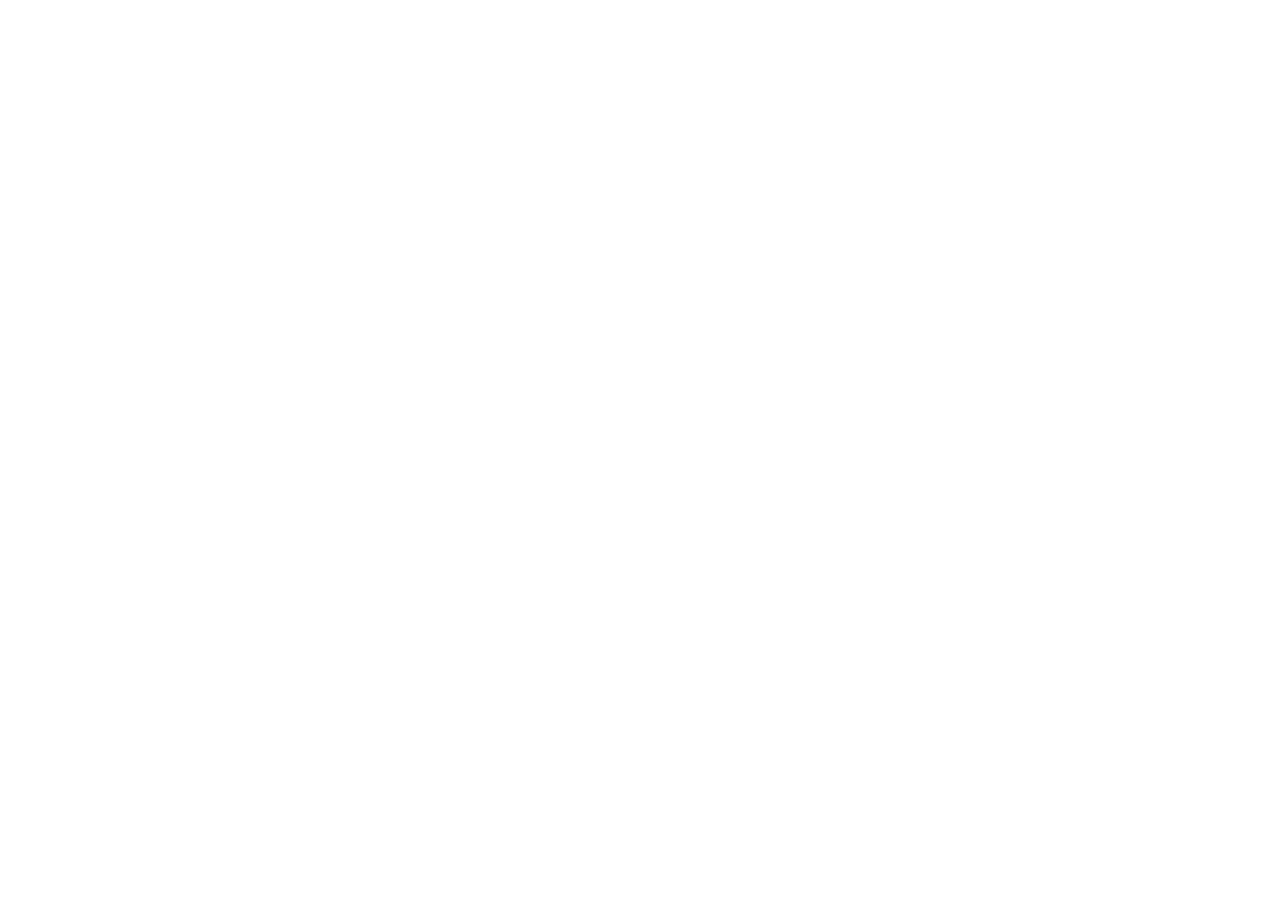
==== pages/aboutus.html @ 1ef06c0b "Merge pull request #32 from JayantSarve26/main" ====
<!DOCTYPE html>
<html lang="en">
<head>
    <meta charset="UTF-8">
    <meta name="viewport" content="width=device-width, initial-scale=1.0">
    <title>Document</title>
</head>
<body>
    
</body>
</html>
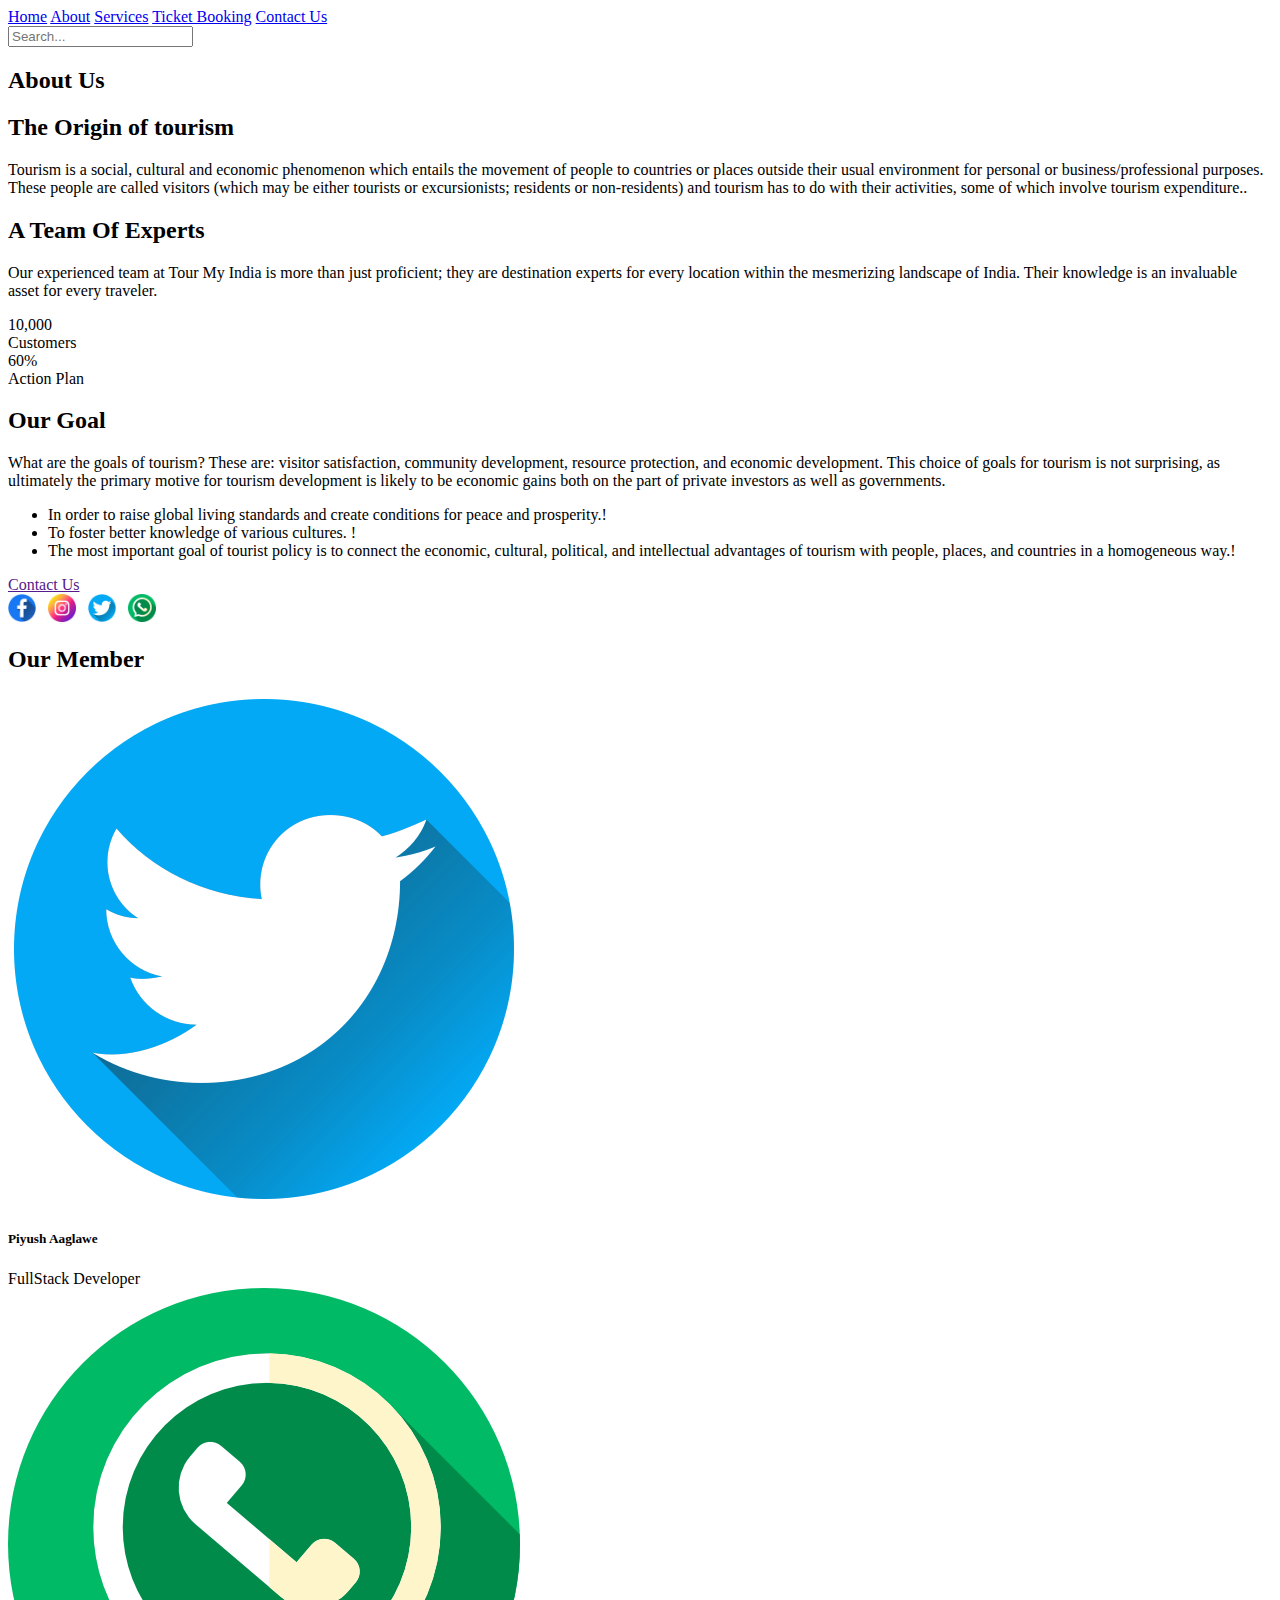
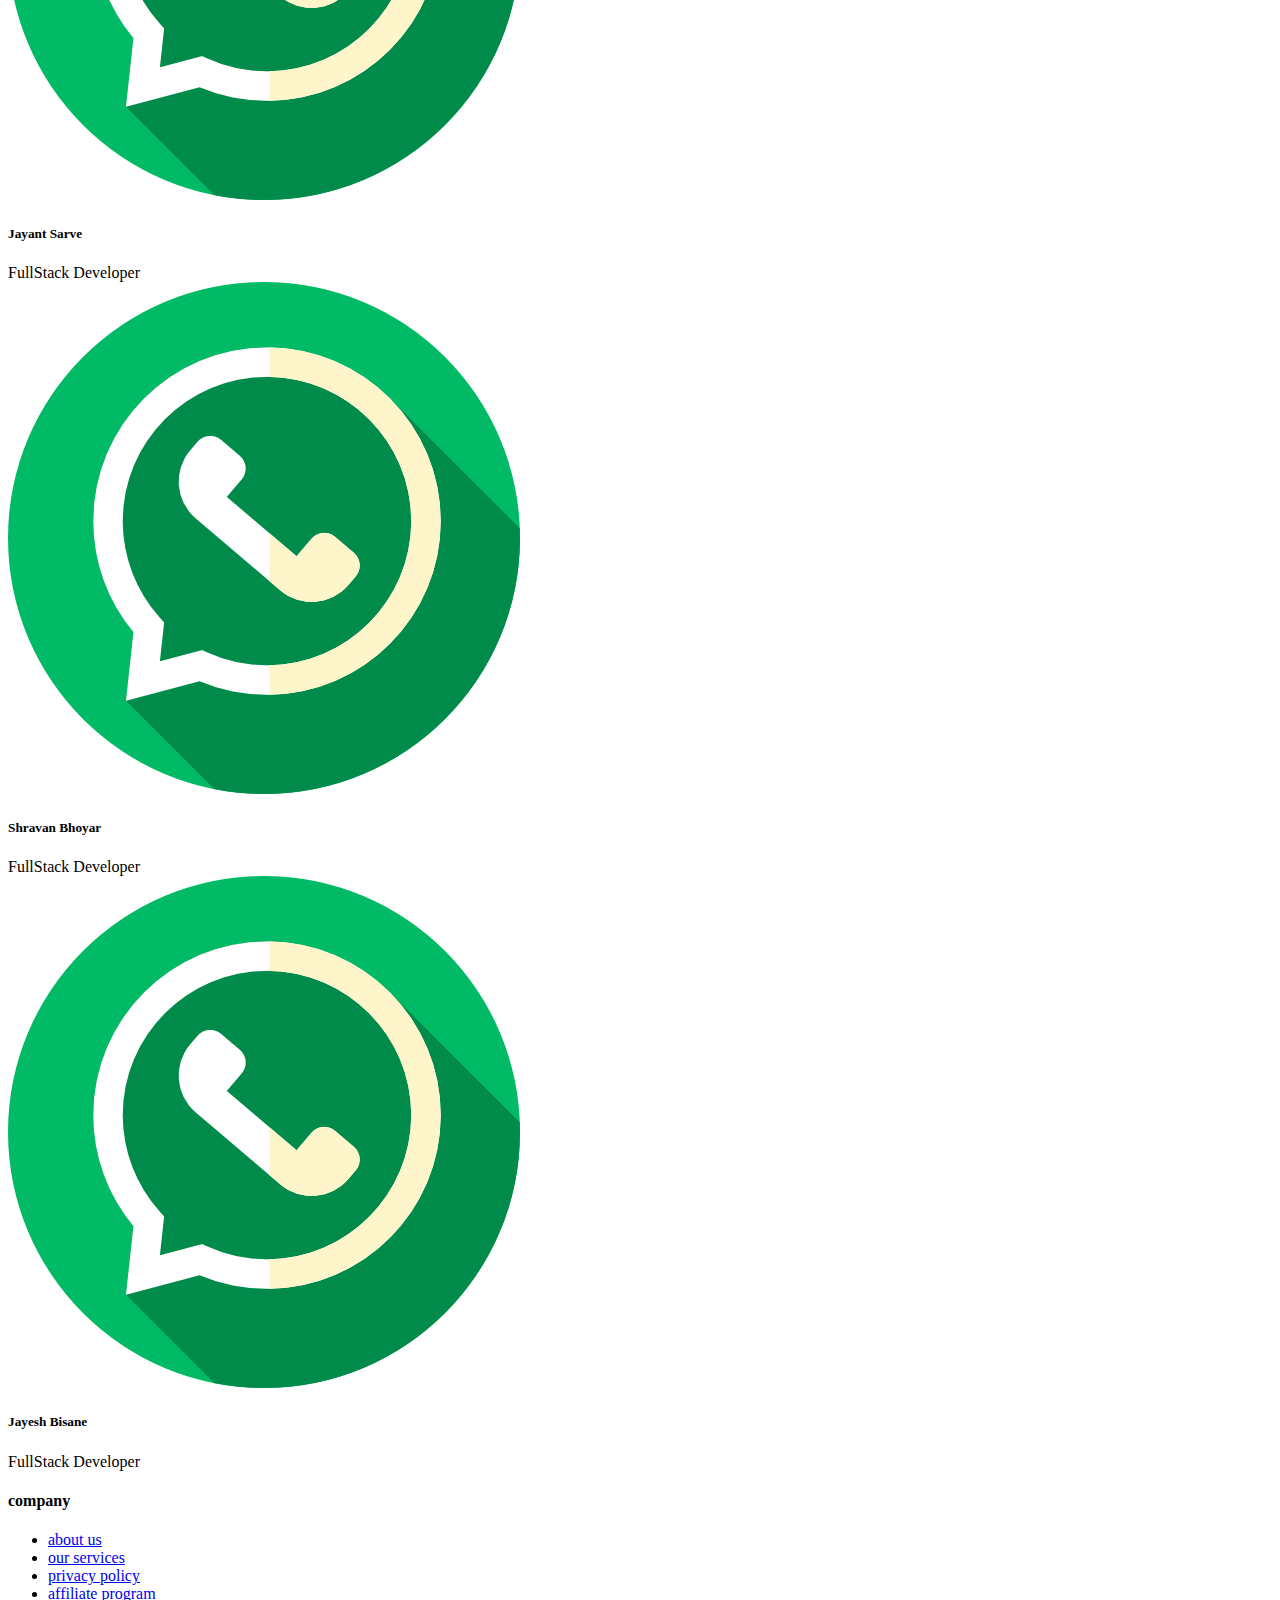
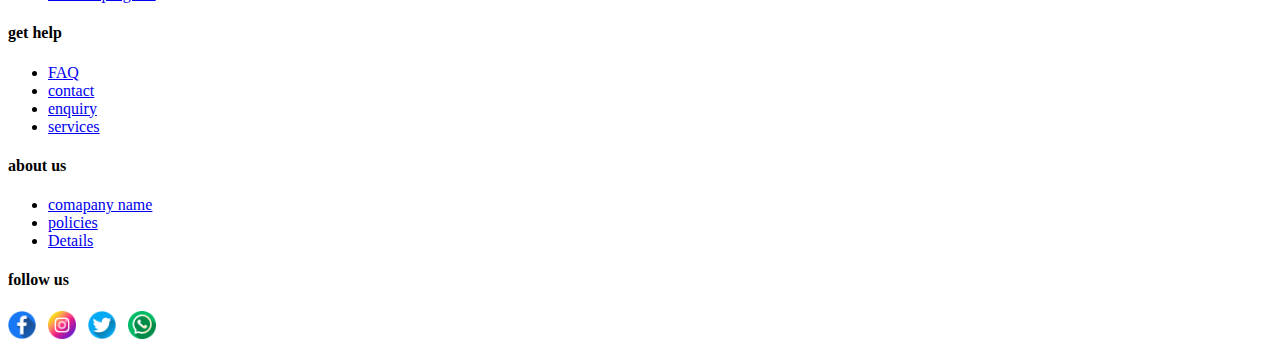
==== commit f92f6738: "added info in about page" ====
--- a/pages/aboutus.html
+++ b/pages/aboutus.html
@@ -1,11 +1,150 @@
 <!DOCTYPE html>
 <html lang="en">
+
 <head>
     <meta charset="UTF-8">
+    <meta http-equiv="X-UA-Compatible" content="IE=edge">
     <meta name="viewport" content="width=device-width, initial-scale=1.0">
-    <title>Document</title>
+    <title> About Us Page Design </title>
+    <link rel="stylesheet" href="../css/aboutus.css">
+    <link rel="stylesheet" href="https://cdnjs.cloudflare.com/ajax/libs/font-awesome/6.2.1/css/all.min.css"
+        integrity="sha512-MV7K8+y+gLIBoVD59lQIYicR65iaqukzvf/nwasF0nqhPay5w/9lJmVM2hMDcnK1OnMGCdVK+iQrJ7lzPJQd1w=="
+        crossorigin="anonymous" referrerpolicy="no-referrer" />
+
 </head>
+
 <body>
-    
+    <header class="header">
+        <nav class="navbar">
+            <a href="../index.html">Home</a>
+            <a href="aboutus.html">About</a>
+            <a href="#">Services</a>
+            <a href="../pages/book.html">Ticket Booking</a>
+            <a href="contactus.html">Contact Us</a>
+        </nav>
+        <form action="#" class="search-bar">
+            <input type="text" placeholder="Search...">
+            <buttom type="submit"><i class='bx bx-search'></i>
+               
+            </buttom>
+        </form>
+    </header>
+    <section id="our-Team" class="about-heading"> 
+
+        <h2>About Us</h2>
+
+    </section>
+    <section id="home">
+
+        <div class="home-right">
+            <h2 class="home-heading"> The Origin of tourism </h2>
+            <p class="home-para">Tourism is a social, cultural and economic phenomenon which entails the movement of people to 
+                countries or places outside their usual environment for personal or business/professional purposes.
+                 These people are called visitors (which may be either tourists or excursionists; residents or non-residents)
+                 and tourism has to do with their activities, some of which involve tourism expenditure..</p>
+        </div>
+    </section>
+    <section id="workFlow">
+        <h2 class="heading">A Team Of Experts </h2>
+        <p class="para">Our experienced team at Tour My India is more than just proficient; 
+            they are destination experts for every location within the mesmerizing landscape of India.
+             Their knowledge is an invaluable asset for every traveler.</p>
+            <div class="num-container">
+                <div class="num-item"><span>10,000<br>Customers</span></div>
+                <div class="num-item"><span>60%<br>Action Plan</span></div>
+            </div>
+        </section>
+    <section id="goal">
+        <div class="goal-left">
+            <h2>Our Goal</h2>
+            <p>What are the goals of tourism?
+                These are: visitor satisfaction, community development, resource protection, and economic development.
+                 This choice of goals for tourism is not surprising, as ultimately the primary motive for 
+                tourism development is likely to be economic gains both on the part of private investors as well as governments. </p>
+            <ul>
+                <li> In order to raise global living standards and create conditions for peace and prosperity.!</li>
+                <li> To foster better knowledge of various cultures. !</li>
+                <li> The most important goal of tourist policy is to connect the economic, cultural, political, 
+                    and intellectual advantages of tourism with people, places, and countries in a homogeneous way.!</li>
+            </ul>
+            <a href="" class="btn"> Contact Us</a>
+        </br>
+        <div class="social-link">
+            <img src="../images/facebook.png" width="28px">&nbsp;&nbsp;
+            <img src="../images/instagram.png" width="28px" >&nbsp;&nbsp;
+            <img src="../images/twitter.png" width="28px">&nbsp;&nbsp;
+            <img src="../images/whatsapp.png" width="28px">&nbsp;&nbsp;
+        </div>
+        </div>
+       
+    </section>
+    <section id="our-Team">
+        <h2>Our Member</h2>
+        <div class="teamContainer">
+            <div class="team-item">
+                <img src="../images/twitter.png" alt="">
+                <h5 class="member-name">Piyush Aaglawe</h5>
+                <span class="role">FullStack Developer</span>
+            </div>
+            <div class="team-item">
+                <img src="../images/whatsapp.png" alt="">
+                <h5 class="member-name">Jayant Sarve</h5>
+                <span class="role">FullStack Developer</span>
+            </div>
+            <div class="team-item">
+                <img src="../images/whatsapp.png" alt="">
+                <h5 class="member-name">Shravan Bhoyar</h5>
+                <span class="role">FullStack Developer</span>
+            </div>
+            <div class="team-item">
+                <img src="../images/whatsapp.png" alt="">
+                <h5 class="member-name">Jayesh Bisane</h5>
+                <span class="role">FullStack Developer</span>
+            </div>
+        </div>
+    </section>
+    <footer class="footer">
+        <div class="container">
+            <div class="row">
+              <div class="footer-col">
+                <h4>company</h4>
+                <ul>
+                    <li><a href="#">about us</a></li>
+                    <li><a href="#">our services</a></li>
+                    <li><a href="#">privacy policy</a></li>
+                    <li><a href="#">affiliate program</a></li>
+                </ul>
+            </div>
+            <div class="footer-col">
+              <h4>get help</h4>
+              <ul>
+                  <li><a href="#">FAQ</a></li>
+                  <li><a href="#">contact</a></li>
+                  <li><a href="#">enquiry</a></li>
+                  <li><a href="#">services</a></li>
+              </ul>
+          </div>
+          <div class="footer-col">
+              <h4> about us</h4>
+              <ul>
+                  <li><a href="#">comapany name</a></li>
+                  <li><a href="#">policies</a></li>
+                  <li><a href="#">Details</a></li>
+              </ul>
+          </div>
+          <div class="footer-col">
+              <h4>follow us</h4>
+              <div class="social-link">
+                  <img src="../images/facebook.png" width="28px">&nbsp;&nbsp;
+                  <img src="../images/instagram.png" width="28px" >&nbsp;&nbsp;
+                  <img src="../images/twitter.png" width="28px">&nbsp;&nbsp;
+                  <img src="../images/whatsapp.png" width="28px">&nbsp;&nbsp;
+              </div>
+          </div>
+      </div>
+  </div>
+      </footer>
+
 </body>
-</html>+<script src="about.js"></script>
+</html>
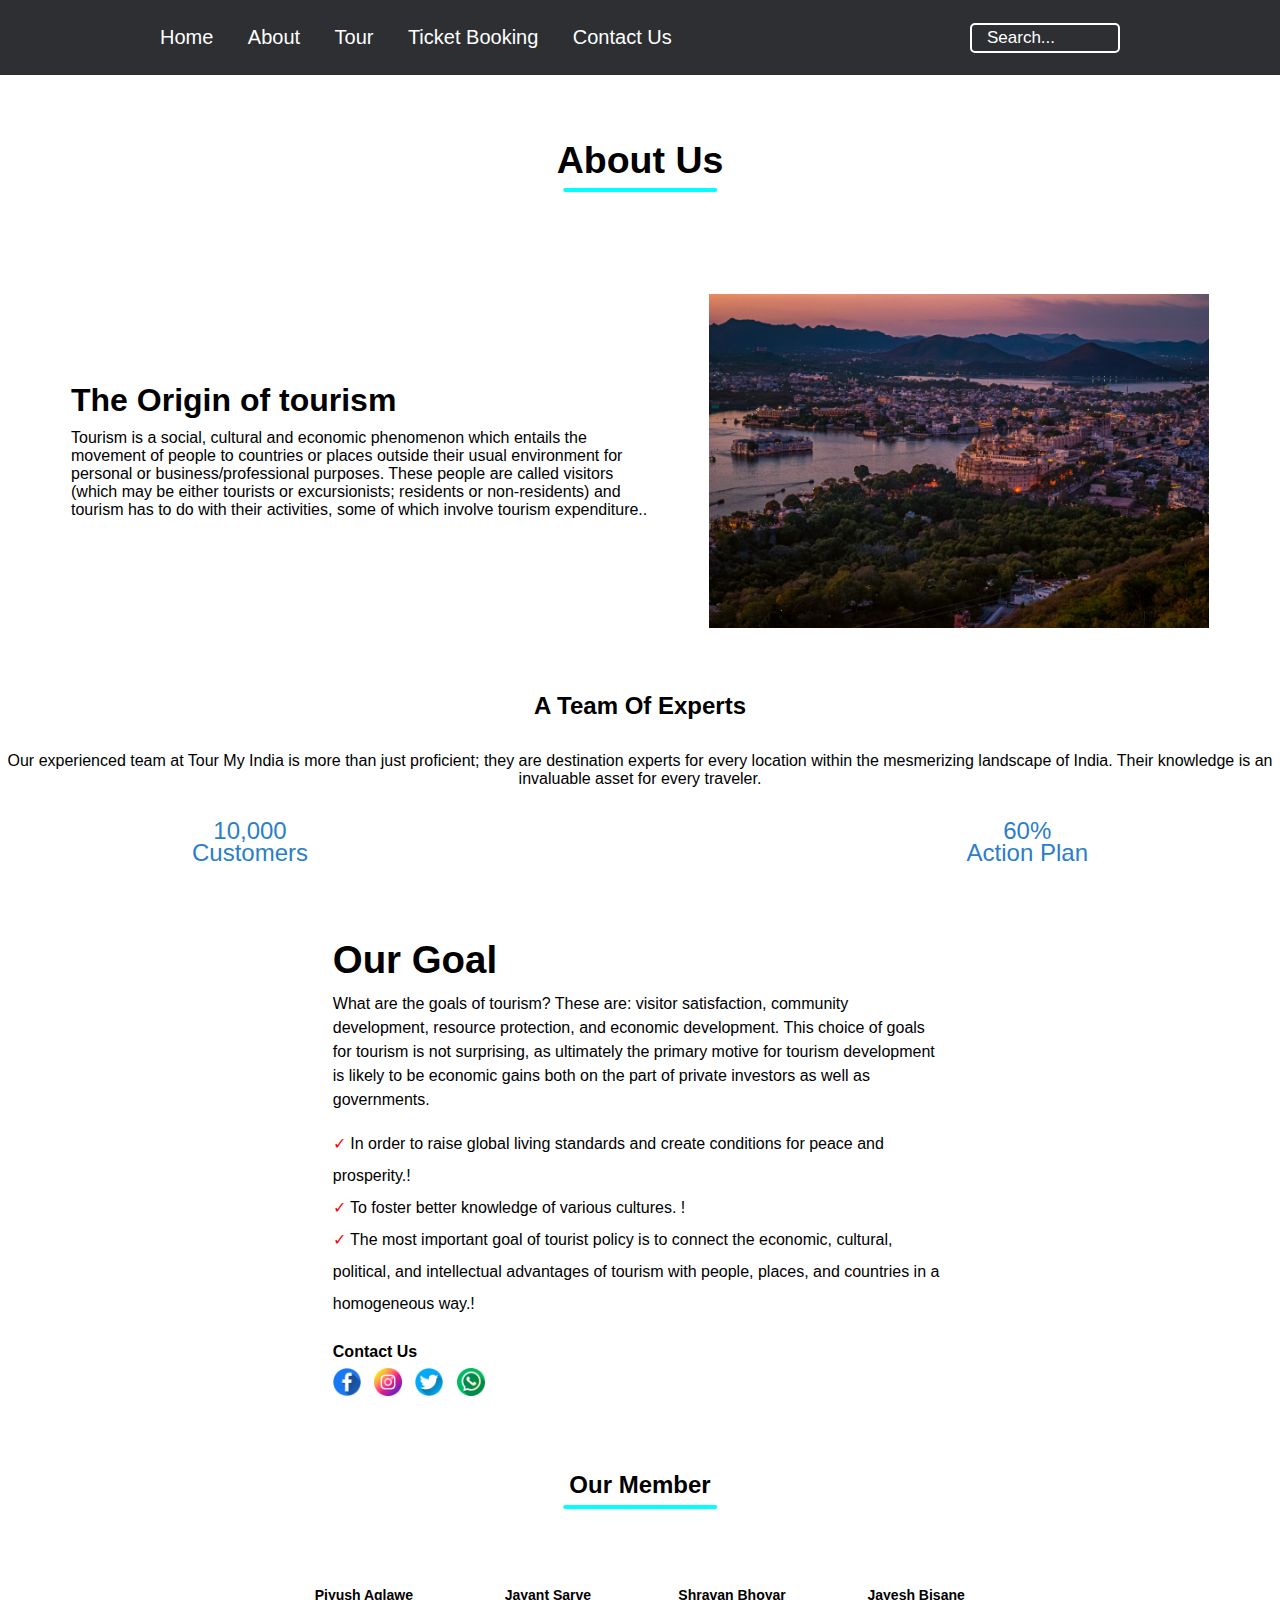
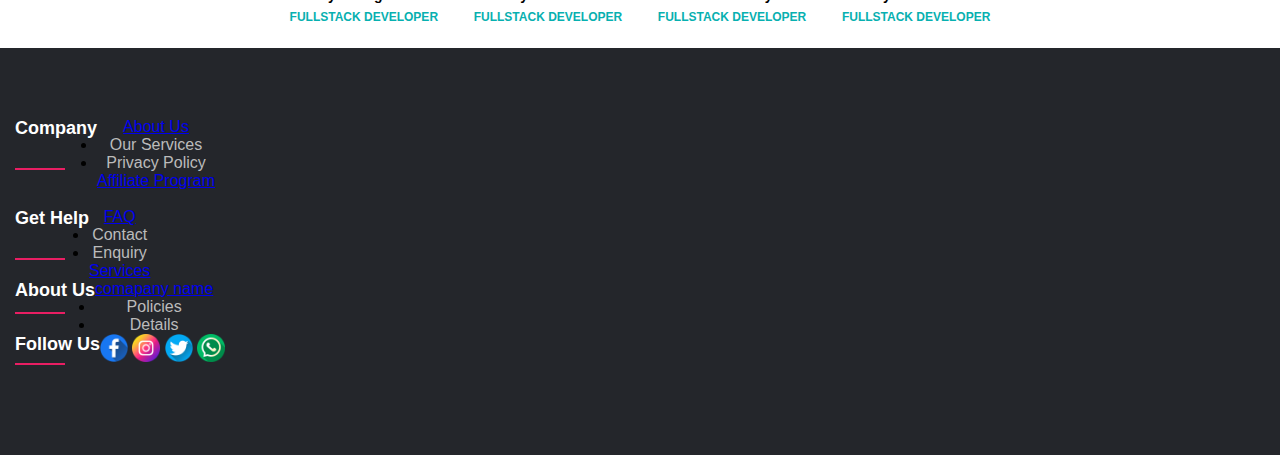
==== commit 2b279fa4: "anchor tag provided in all pages" ====
--- a/pages/aboutus.html
+++ b/pages/aboutus.html
@@ -17,10 +17,10 @@
     <header class="header">
         <nav class="navbar">
             <a href="../index.html">Home</a>
-            <a href="aboutus.html">About</a>
-            <a href="#">Services</a>
+            <a href="../pages/aboutus.html">About</a>
+            <a href="../pages/hill-station.html">Tour</a>
             <a href="../pages/book.html">Ticket Booking</a>
-            <a href="contactus.html">Contact Us</a>
+            <a href="../pages/contactus.html">Contact Us</a>
         </nav>
         <form action="#" class="search-bar">
             <input type="text" placeholder="Search...">
@@ -43,6 +43,7 @@
                  These people are called visitors (which may be either tourists or excursionists; residents or non-residents)
                  and tourism has to do with their activities, some of which involve tourism expenditure..</p>
         </div>
+        <img src="../images/hill-station-3.jpg" width="500px"/>
     </section>
     <section id="workFlow">
         <h2 class="heading">A Team Of Experts </h2>
@@ -54,6 +55,8 @@
                 <div class="num-item"><span>60%<br>Action Plan</span></div>
             </div>
         </section>
+        
+        
     <section id="goal">
         <div class="goal-left">
             <h2>Our Goal</h2>
@@ -76,28 +79,28 @@
             <img src="../images/whatsapp.png" width="28px">&nbsp;&nbsp;
         </div>
         </div>
-       
+
     </section>
     <section id="our-Team">
         <h2>Our Member</h2>
         <div class="teamContainer">
             <div class="team-item">
-                <img src="../images/twitter.png" alt="">
-                <h5 class="member-name">Piyush Aaglawe</h5>
+                <img src="../images/piyush-image.jpg" alt="" class="about-img" >
+                <h5 class="member-name">Piyush Aglawe</h5>
                 <span class="role">FullStack Developer</span>
             </div>
             <div class="team-item">
-                <img src="../images/whatsapp.png" alt="">
+                <img src="../images/jay.jpg" alt="" class="about-img">
                 <h5 class="member-name">Jayant Sarve</h5>
                 <span class="role">FullStack Developer</span>
             </div>
             <div class="team-item">
-                <img src="../images/whatsapp.png" alt="">
+                <img src="../images/shravan.jpg" alt="" class="about-img">
                 <h5 class="member-name">Shravan Bhoyar</h5>
                 <span class="role">FullStack Developer</span>
             </div>
             <div class="team-item">
-                <img src="../images/whatsapp.png" alt="">
+                <img src="../images/jayesh.jpeg" alt="" class="about-img">
                 <h5 class="member-name">Jayesh Bisane</h5>
                 <span class="role">FullStack Developer</span>
             </div>
@@ -106,45 +109,52 @@
     <footer class="footer">
         <div class="container">
             <div class="row">
-              <div class="footer-col">
-                <h4>company</h4>
-                <ul>
-                    <li><a href="#">about us</a></li>
-                    <li><a href="#">our services</a></li>
-                    <li><a href="#">privacy policy</a></li>
-                    <li><a href="#">affiliate program</a></li>
+              <div class="footer-col ">
+                <h4 class="footer-name-color">Company</h4>
+            </br>
+                <ul >
+                    <a href="#" class="footer-name-color1">About Us</a>
+                    <li><a href="#" class="footer-name-color1">Our Services</a></li>
+                    <li><a href="#" class="footer-name-color1">Privacy Policy</a></li>
+                    <a href="#" class="footer-name-color1">Affiliate Program</a>
                 </ul>
             </div>
+        </br>
+        <div class="row">
             <div class="footer-col">
-              <h4>get help</h4>
-              <ul>
-                  <li><a href="#">FAQ</a></li>
-                  <li><a href="#">contact</a></li>
-                  <li><a href="#">enquiry</a></li>
-                  <li><a href="#">services</a></li>
-              </ul>
-          </div>
-          <div class="footer-col">
-              <h4> about us</h4>
-              <ul>
-                  <li><a href="#">comapany name</a></li>
-                  <li><a href="#">policies</a></li>
-                  <li><a href="#">Details</a></li>
-              </ul>
-          </div>
-          <div class="footer-col">
-              <h4>follow us</h4>
-              <div class="social-link">
-                  <img src="../images/facebook.png" width="28px">&nbsp;&nbsp;
-                  <img src="../images/instagram.png" width="28px" >&nbsp;&nbsp;
-                  <img src="../images/twitter.png" width="28px">&nbsp;&nbsp;
-                  <img src="../images/whatsapp.png" width="28px">&nbsp;&nbsp;
-              </div>
-          </div>
-      </div>
-  </div>
+                <h4 class="footer-name-color">Get Help</h4>
+            </br>
+                <ul>
+                    <a href="#" class="footer-name-color1">FAQ</a>
+                    <li><a href="#" class="footer-name-color1">Contact</a></li>
+                    <li><a href="#" class="footer-name-color1">Enquiry</a></li>
+                    <a href="#" class="footer-name-color1">Services</a>
+                </ul>
+            </div>
+            <div class="row">
+                <div class="footer-col">
+                    <h4 class="footer-name-color">About us</h4>
+                </br>
+                        <ul>
+                            <a href="#" class="footer-name-color1">comapany name</a>
+                            <li><a href="#" class="footer-name-color1">policies</a></li>
+                            <li><a href="#"class="footer-name-color1">Details</a></li>
+                        </ul>
+                </div>
+                <div class="row">
+                    <div class="footer-col">
+                        <h4 class="footer-name-color">Follow us</h4>
+                    </br>
+                        <ul>
+                            <img src="../images/facebook.png" width="28px" class="footer-img">
+                            <img src="../images/instagram.png" width="28px" class="footer-img">
+                            <img src="../images/twitter.png" width="28px" class="footer-img">
+                            <img src="../images/whatsapp.png" width="28px" class="footer-img">
+                        </ul>
+                    </div>
+        </div>
       </footer>
 
 </body>
-<script src="about.js"></script>
+
 </html>
--- a/css/aboutus.css
+++ b/css/aboutus.css
@@ -0,0 +1,371 @@
+* {
+    margin: 0;
+    padding: 0;
+    box-sizing: border-box;
+    font-family: sans-serif;
+}
+.header{
+    background-color:#2d2f33;
+    opacity: 1;
+    top:0;
+    left:0;
+    width:100%;
+    height:75px;
+    padding:25px 12.5%;
+    display: flex;
+    justify-content: space-between;
+    align-items: center;
+    z-index: 100;
+}
+.navbar a{
+    position: relative;
+    font-size:20px;
+    color:white;
+    text-decoration: none;
+    font-weight: 500;
+    margin-right: 30px;
+}
+.navbar a::after{
+    content:"";
+    position: absolute;
+    left:0;
+    bottom: -6px;
+    width:100%;
+    height:2px;
+    background: white;
+    border-radius: 6px;
+    transform: translateY(9px);
+    opacity: 0;
+    transition: .3s;
+}
+.navbar a:hover::after{
+    transform: translateY(0);
+    opacity: 1;
+}
+.search-bar{
+    width: 150px;
+    height: 30px;
+    background: transparent;
+    border: 2px solid white;
+    border-radius: 5px;
+    display: flex;
+    align-items: center;
+    padding-left: 15px;
+}
+
+.search-bar input{
+    width: 100px;
+    background: transparent;
+    border: none;
+    font-size: 17px;
+    outline: none;
+    color:white;
+}
+.search-bar input::placeholder{
+    color: white;
+}
+.search-bar button{
+    width: 38px;
+    height: 100%;
+    display: flex;
+    justify-content: center;
+    align-items: center;
+    border: none;
+    outline: none;
+    cursor: pointer;
+}
+.search-bar button i{
+    font-size: 22px;
+    color: white;
+}
+.about-heading{
+    font-size: 25px;
+
+}
+
+#home {
+    width: 100%;
+    padding: 3rem;
+    display: flex;
+    flex-wrap: wrap;
+    align-items: center;
+    justify-content: space-around;
+}
+
+.home-right {
+    width: 50%;
+}
+
+.home-heading {
+    font-size: 2rem;
+    margin-bottom: 10px;
+}
+
+.home-para {
+    margin-bottom: 20px;
+}
+
+.btn {
+    text-decoration: none;
+    color: black;
+    font-weight: bold;
+    position: relative;
+    width: 0;
+}
+
+.btn:hover::after {
+    content: '';
+    height: 4px;
+    position: absolute;
+    background-color: aqua;
+    left: 0;
+    bottom: -10px;
+    animation: width;
+    animation-duration: 0.5s;
+    animation-fill-mode: forwards;
+    border-radius: 5px;
+}
+
+@keyframes width {
+    0% {
+        width: 0%;
+    }
+
+    100% {
+        width: 100%;
+    }
+}
+
+#workFlow {
+    width: 100%;
+    display: flex;
+    justify-content: center;
+    align-content: center;
+    flex-direction: column;
+    text-align: center;
+    margin-bottom: 4rem;
+}
+
+.heading {
+    margin: 1rem auto;
+    text-align: center;
+}
+
+.para {
+    margin: 1rem auto;
+}
+
+.num-container {
+    width: 70%;
+    margin: 1rem auto;
+    display: flex;
+    align-items: center;
+    justify-content: space-between;
+}
+
+.num-item {
+    font-size: 1.5rem;
+    line-height: 1.4rem;
+    color: rgb(43, 126, 199);
+}
+#goal {
+    width: 80%;
+    margin: 2rem auto;
+    display: flex;
+    justify-content: space-around;
+    flex-wrap: wrap;
+    align-items: center;
+}
+
+.goal-left {
+    width: 60%;
+    line-height: 2rem;
+}
+
+.goal-left h2 {
+    font-size: 2.4rem;
+}
+
+.goal-left p {
+    line-height: 1.5rem;
+    margin: 1rem 0;
+}
+
+.goal-left ul {
+    list-style: none;
+    margin-bottom: 1rem;
+}
+
+.goal-left ul li::before {
+    line-height: 1.5rem;
+    content: '✓';
+    color: red;
+}
+
+.goal-right {
+    position: relative;
+    width: 35%;
+}
+
+#our-Team {
+    width: 80%;
+    margin: 4rem auto 1rem;
+}
+
+#our-Team h2 {
+    text-align: center;
+    margin: 1rem auto 4rem;
+    position: relative;
+}
+
+#our-Team h2::after {
+    content: '';
+    height: 4px;
+    margin: 0 auto;
+    text-align: center;
+    width: 15%;
+    background-color: aqua;
+    position: absolute;
+    left: 50%;
+    bottom: -10px;
+    border-radius: 5px;
+    transform: translate(-50%);
+}
+
+.teamContainer {
+    width: 70%;
+    margin: 0 auto;
+    display: flex;
+    flex-wrap: wrap;
+    justify-content: space-between;
+}
+
+.team-item {
+    display: flex;
+    flex-direction: column;
+    justify-content: center;
+    align-items: center;
+    margin: 0.5rem;
+}
+
+.team-item h5 {
+    margin-top: 1rem;
+    font-size:14px;
+}
+
+.team-item span {
+    font-size: 12px;
+    margin-top: .4rem;
+    font-weight: bold;
+    text-transform: uppercase;
+    color: rgb(7, 176, 176);
+}
+
+.team-item img {
+    width: 80px;
+}
+
+footer {
+    padding: 1rem 0;
+    text-align: center;
+}
+
+@media screen and (max-width: 784px) {
+   
+
+    .goal-right {
+        width: 100%;
+        margin: 0 auto 2rem;
+    }
+
+    .goal-left {
+        width: 100%;
+        text-align: center;
+    }
+
+    #goal {
+        flex-direction: column-reverse;
+    }
+}
+
+@media screen and (max-width: 633px) {
+    #home {
+        flex-direction: column;
+    }
+
+    .home-left {
+        width: 100%;
+        height: auto;
+    }
+
+    .home-left img {
+        width: 100%;
+    }
+
+    .home-right {
+        margin-top: 2rem;
+        width: 100%;
+    }
+
+    .para {
+        width: 90%;
+    }
+
+    .num-container {
+        flex-direction: column;
+    }
+
+    .num-item {
+        margin: 1rem;
+    }
+
+    .teamContainer {
+        justify-content: center;
+    }
+}
+.footer{
+    background-color: #24262b;
+    padding: 70px 0;
+}
+.footer-col{  
+    width: 25%;
+    padding: 0 15px;
+    display: flex;
+    flex-direction: row;
+}
+.footer-col h4{
+    display: flex;
+    font-size: 18px;
+    color:#ffffff;
+    text-transform: capitalize;
+    margin-bottom: 30px;
+    font-weight:600;
+    position: relative;
+}
+.footer-col h4::before{
+    content: '';
+    position: absolute;
+    left: 0;
+    bottom: -10px;
+    background-color: #e91e63;
+    height:2px;
+    box-sizing: border-box;
+    width:50px;
+}
+.footer-col ul li :not(:last-child){
+    margin-bottom: 10px;
+}
+.footer-col ul li a{
+    font-size: 16px;
+    text-transform: capitalize;
+    color:#ffffff;
+    text-decoration: none;
+    font-weight: 300;
+    color:#bbbbbb;
+    display: block;
+    transition: all 0.3s ease;
+}
+.footer-col ul li a:hover{
+    color: #ffffff;
+    padding-left: 8px;
+}